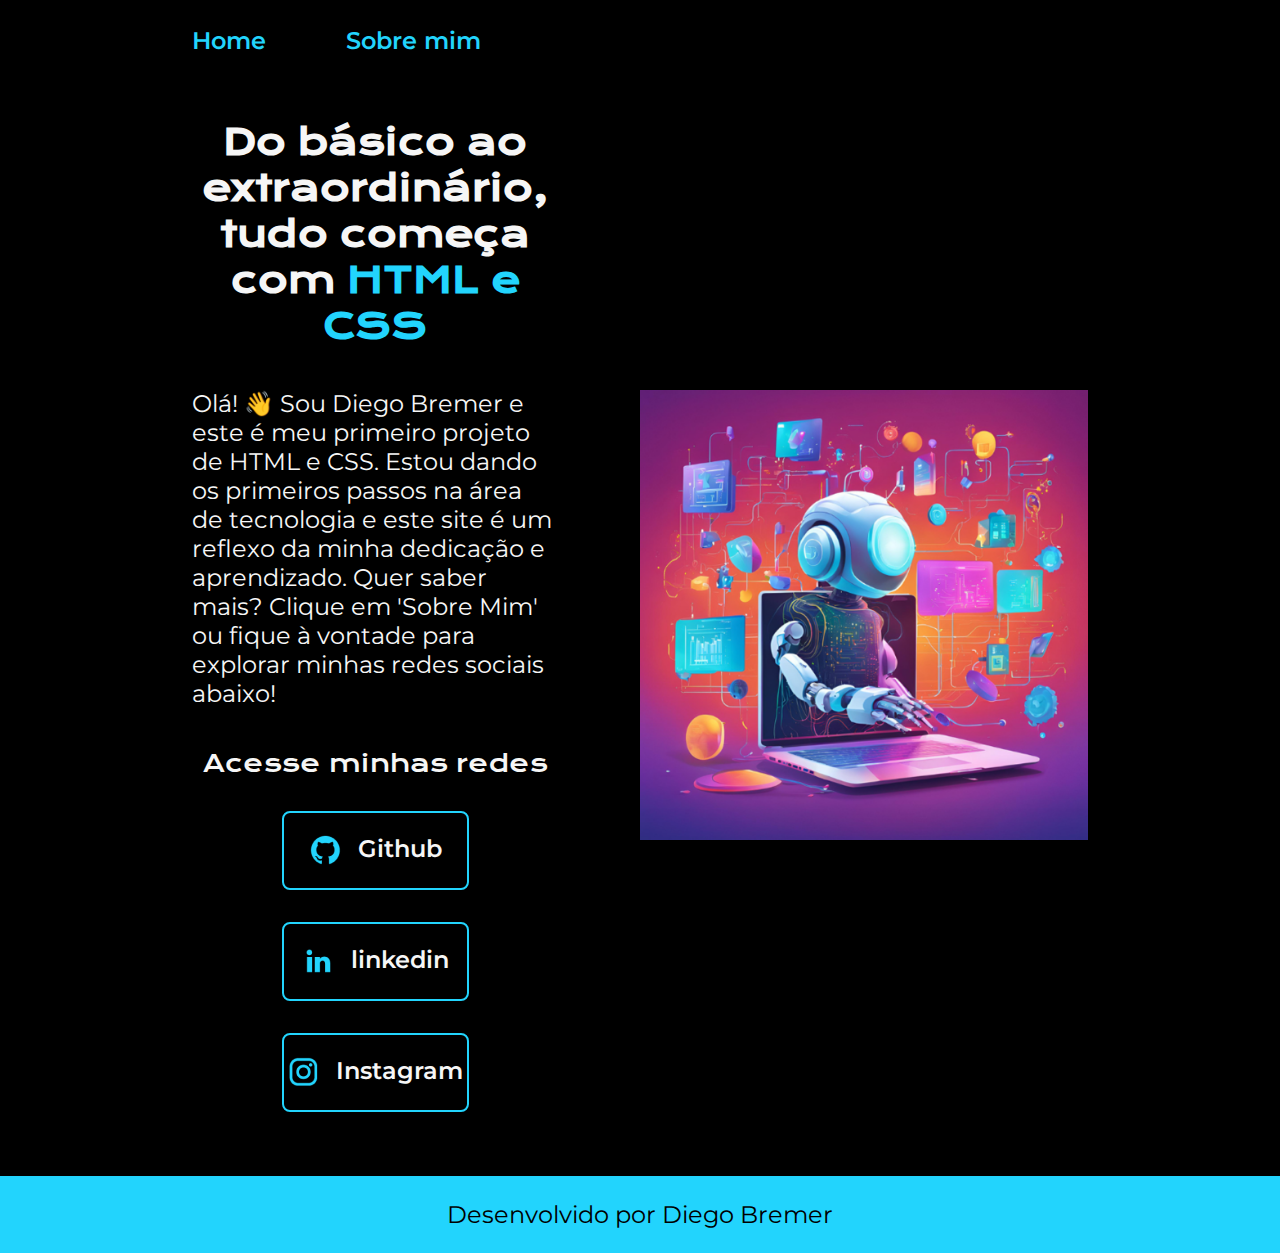
==== index.html @ ea40cdba "Add files via upload" ====
<!DOCTYPE html>
<html lang="pt-br">

<head>
    <meta charset="UTF-8">
    <meta http-equiv="X-UA-Compatible" content="IE=edge">
    <meta name="viewport" content="width=device-width, initial-scale=1.0">
    <title>Portifolio</title>
    <link rel="stylesheet" href="./styles/style.css">
</head>

<body>
    <header class="cabecalho">
        <nav class="cabecalho__menu">
            <a class="cabecalho__menu__link" href="index.html">Home</a>
            <a class="cabecalho__menu__link" href="about.html">Sobre mim</a>
        </nav>
    </header>
    <main class="apresentacao">
        <section class="apresentacao__conteudo">
            <h1 class="apresentacao__conteudo__titulo">Do básico ao extraordinário, tudo começa com<strong 
            class="titulo-destaque"> HTML e CSS
            </strong></h1>
            <p class="apresentacao__conteudo__texto">Olá! 👋 Sou Diego Bremer e este é meu primeiro projeto de HTML e CSS. Estou dando os primeiros passos na área de tecnologia e este site é um reflexo da minha dedicação e aprendizado. Quer saber mais? Clique em 'Sobre Mim' ou fique à vontade para explorar minhas redes sociais abaixo!</p>
            <div class="apresentacao__links">
                <h2 class="apresentacao__links__subtitulo">Acesse minhas redes</h2>
                <a class="apresentacao__links__navegacao" href="https://github.com/diegobremer">
                    <img src="./assets/github.png">
                    Github
                </a>
                <a class="apresentacao__links__navegacao" href="https://www.linkedin.com/in/diego-bremer-5373581b2">
                    <img src="./assets/linkedin.png">
                    linkedin
                </a>
                <a class="apresentacao__links__navegacao" href="https://www.instagram.com/bremer986/#">
                    <img src="./assets/instagram.png">
                    Instagram
                </a>
            </div>
        </section>
        <img class="apresentacao__imagem" src="./assets/Design sem nome (2).png" alt="Foto de um Robo programando">
    </main>
    <footer class="rodape">
        <p>Desenvolvido por Diego Bremer</p>
    </footer>
</body>

</html>
---- styles/style.css ----
@import url('https://fonts.googleapis.com/css2?family=Krona+One&family=Montserrat:wght@400;600&display=swap');

:root {
    --cor-primaria: #000000;
    --cor-secundaria: #F6F6F6;
    --cor-terciaria: #22D4FD;
    --cor-hover: #272727;

    --fonte-primaria: 'Krona One', sans-serif;
    --fonte-secundaria: 'Montserrat', sans-serif;
}
*{
    margin: 0;
    padding: 0;
}

body{
    box-sizing: border-box;
    background-color: var(--cor-primaria);
    color: var(--cor-secundaria);
}

.cabecalho{
    padding: 2% 0% 0% 15%;
}
.cabecalho__menu{
    display: flex;
    gap: 80px;
}
.cabecalho__menu__link{
    font-family: var(--fonte-secundaria);
    font-size: 1.5rem;
    font-weight: 600;
    color: var(--cor-terciaria);
    text-decoration: none;
}
.apresentacao{
    padding: 5% 15%;
    display: flex;
    align-items: center;
    justify-content: space-between;
    gap: 82px;
}
.apresentacao__conteudo{
    width: 50%;
    display: flex;
    flex-direction: column;
    gap: 40px;
}

.apresentacao__conteudo__titulo{
    font-size: 2.25rem;
    font-family: var(--fonte-primaria);
    text-align: center;
}
.titulo-destaque{
    color: var(--cor-terciaria);
}
.apresentacao__conteudo__texto{
    font-size: 1.5rem;
    font-family: var(--fonte-secundaria);
}

.apresentacao__links{
    display: flex;
    flex-direction: column;
    justify-content: space-between;
    align-items: center;
    gap: 32px;
}
.apresentacao__links__subtitulo{
    font-family: var(--fonte-primaria);
    font-weight: 400;
    font-size: 1.5rem;
}
.apresentacao__links__navegacao{
    display: flex;
    justify-content: center;
    gap: 16px;
    border: 2px solid var(--cor-terciaria);
    width: 50%;
    text-align: center;
    border-radius: 8px;
    font-size: 1.5rem;
    font-weight: 600;
    padding: 21.5px 0;
    text-decoration: none;
    color: var(--cor-secundaria);
    font-family: var(--fonte-secundaria);
}
.apresentacao__links__navegacao:hover{
    background-color: var(--cor-hover);
}
.apresentacao__imagem{
    width: 50%;
}
.rodape{
    color: var(--cor-primaria);
    background-color: var(--cor-terciaria);
    padding: 24px;
    text-align: center;
    font-family: var(--fonte-secundaria);
    font-size: 1.5rem;
    font-weight: 400;
}

@media (max-width: 1200px) {
    .cabecalho{
         padding: 10%;  
    }
    .cabecalho__menu{
        justify-content: center;
    }
    .apresentacao{
        flex-direction: column-reverse;
        padding: 5%;
    }
    .apresentacao__conteudo{
        width: auto;
    }
}
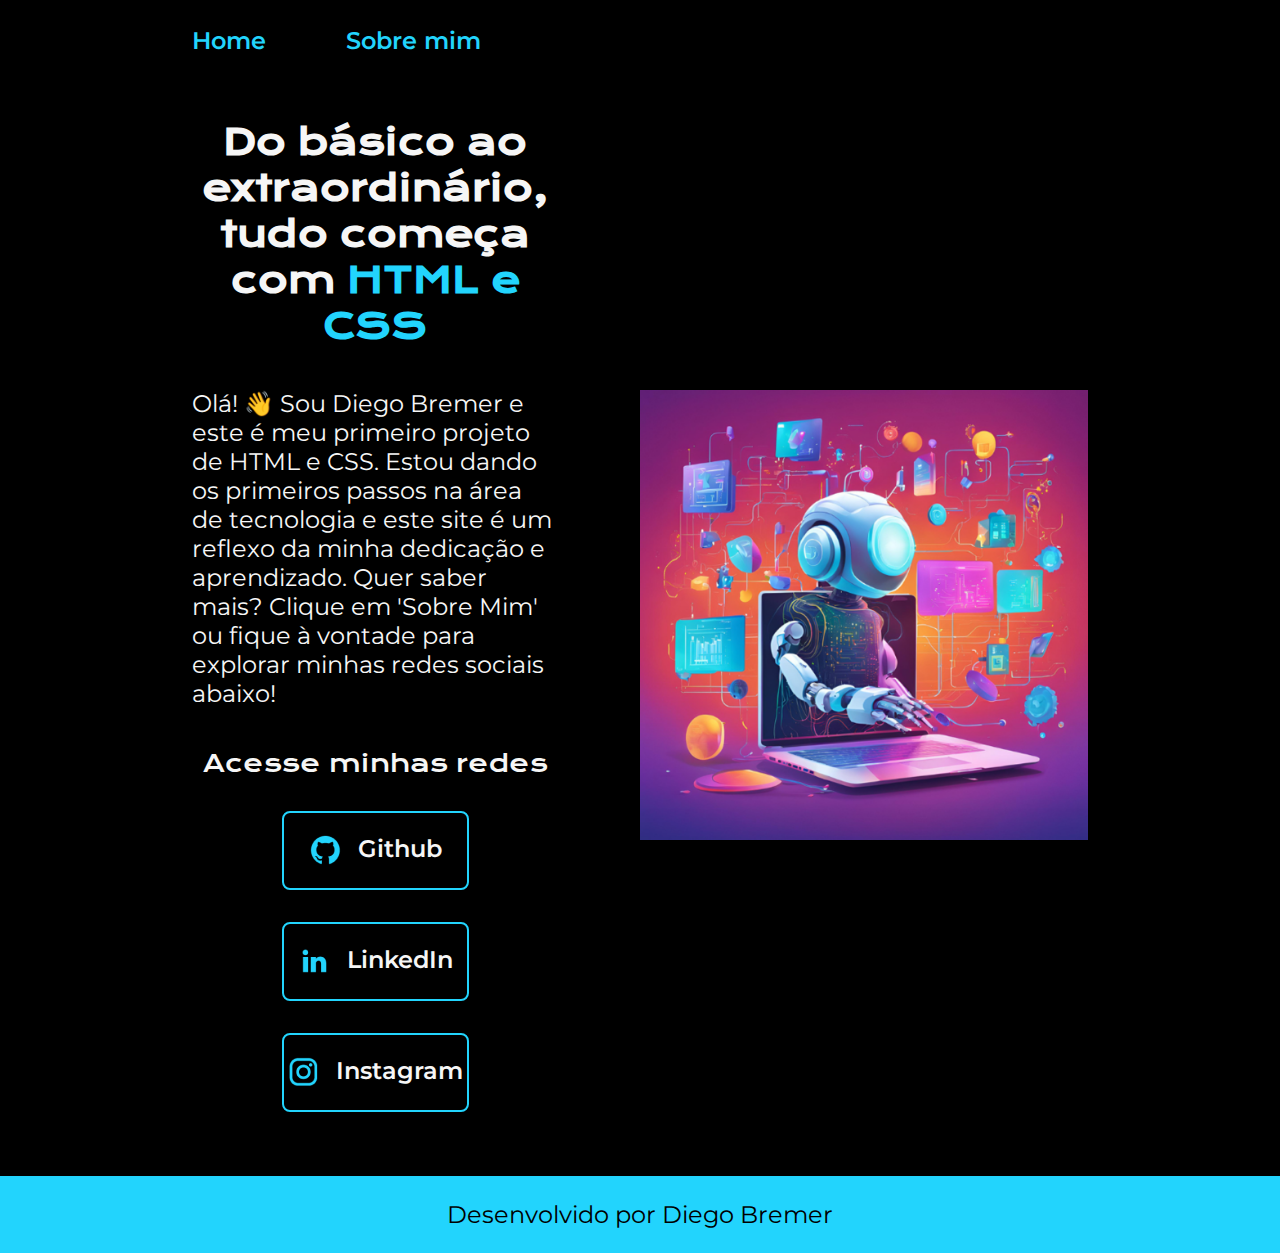
==== commit 5240c2be: "mudança linkedin para LinkedIn" ====
--- a/index.html
+++ b/index.html
@@ -28,9 +28,9 @@
                     <img src="./assets/github.png">
                     Github
                 </a>
-                <a class="apresentacao__links__navegacao" href="https://www.linkedin.com/in/diego-bremer-5373581b2">
+                <a class="apresentacao__links__navegacao" href="https://www.linkedin.com/in/diegobremer-dev">
                     <img src="./assets/linkedin.png">
-                    linkedin
+                    LinkedIn
                 </a>
                 <a class="apresentacao__links__navegacao" href="https://www.instagram.com/bremer986/#">
                     <img src="./assets/instagram.png">
